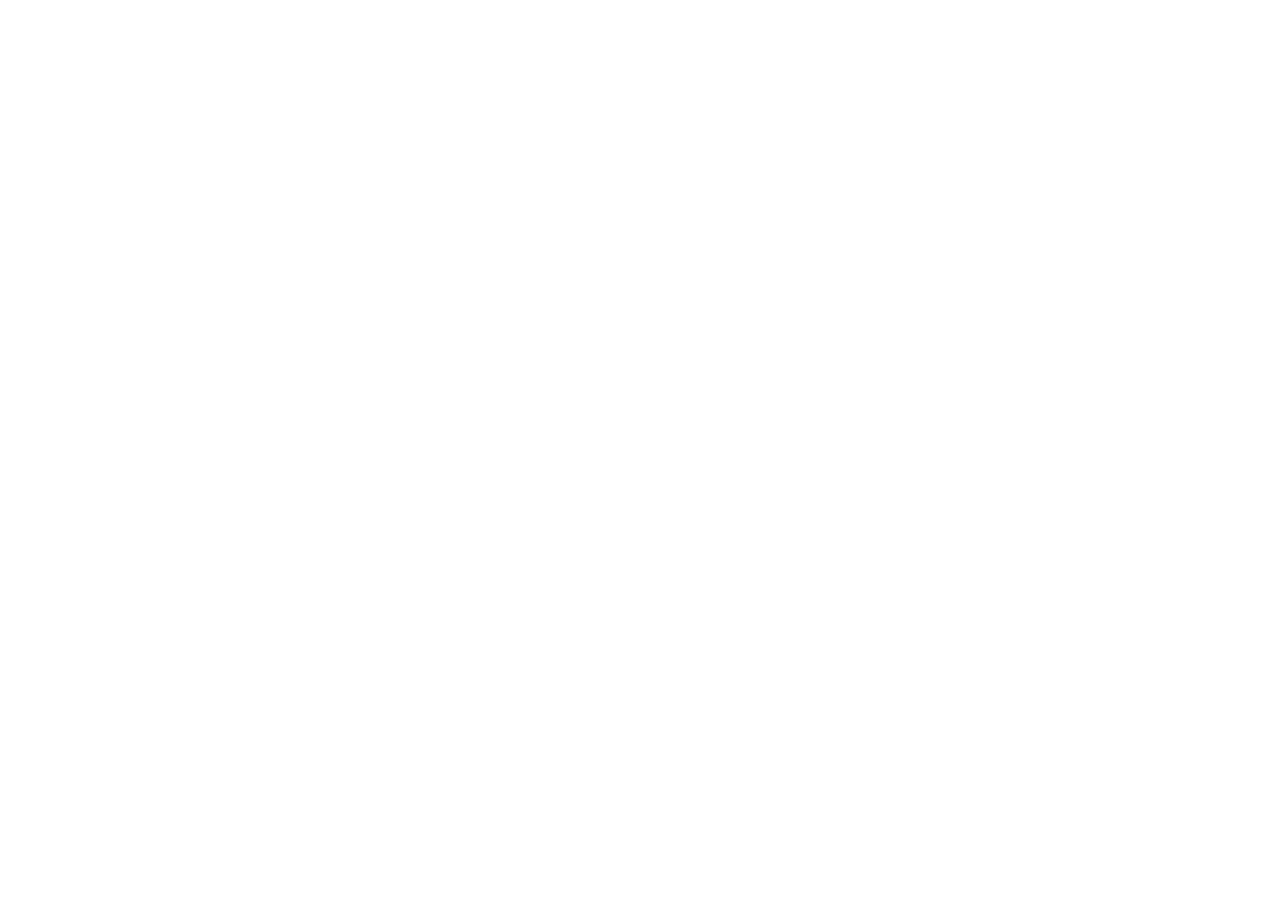
==== index.html @ e203cef9 "Start" ====
<!DOCTYPE html PUBLIC "-//W3C//DTD XHTML 1.0 Transitional//EN" "http://www.w3.org/TR/xhtml1/DTD/xhtml1-transitional.dtd">
<html xmlns="http://www.w3.org/1999/xhtml">
<head>
<meta http-equiv="Content-Type" content="text/html; charset=UTF-8" />
<title>Untitled Document</title>
</head>

<body>
</body>
</html>
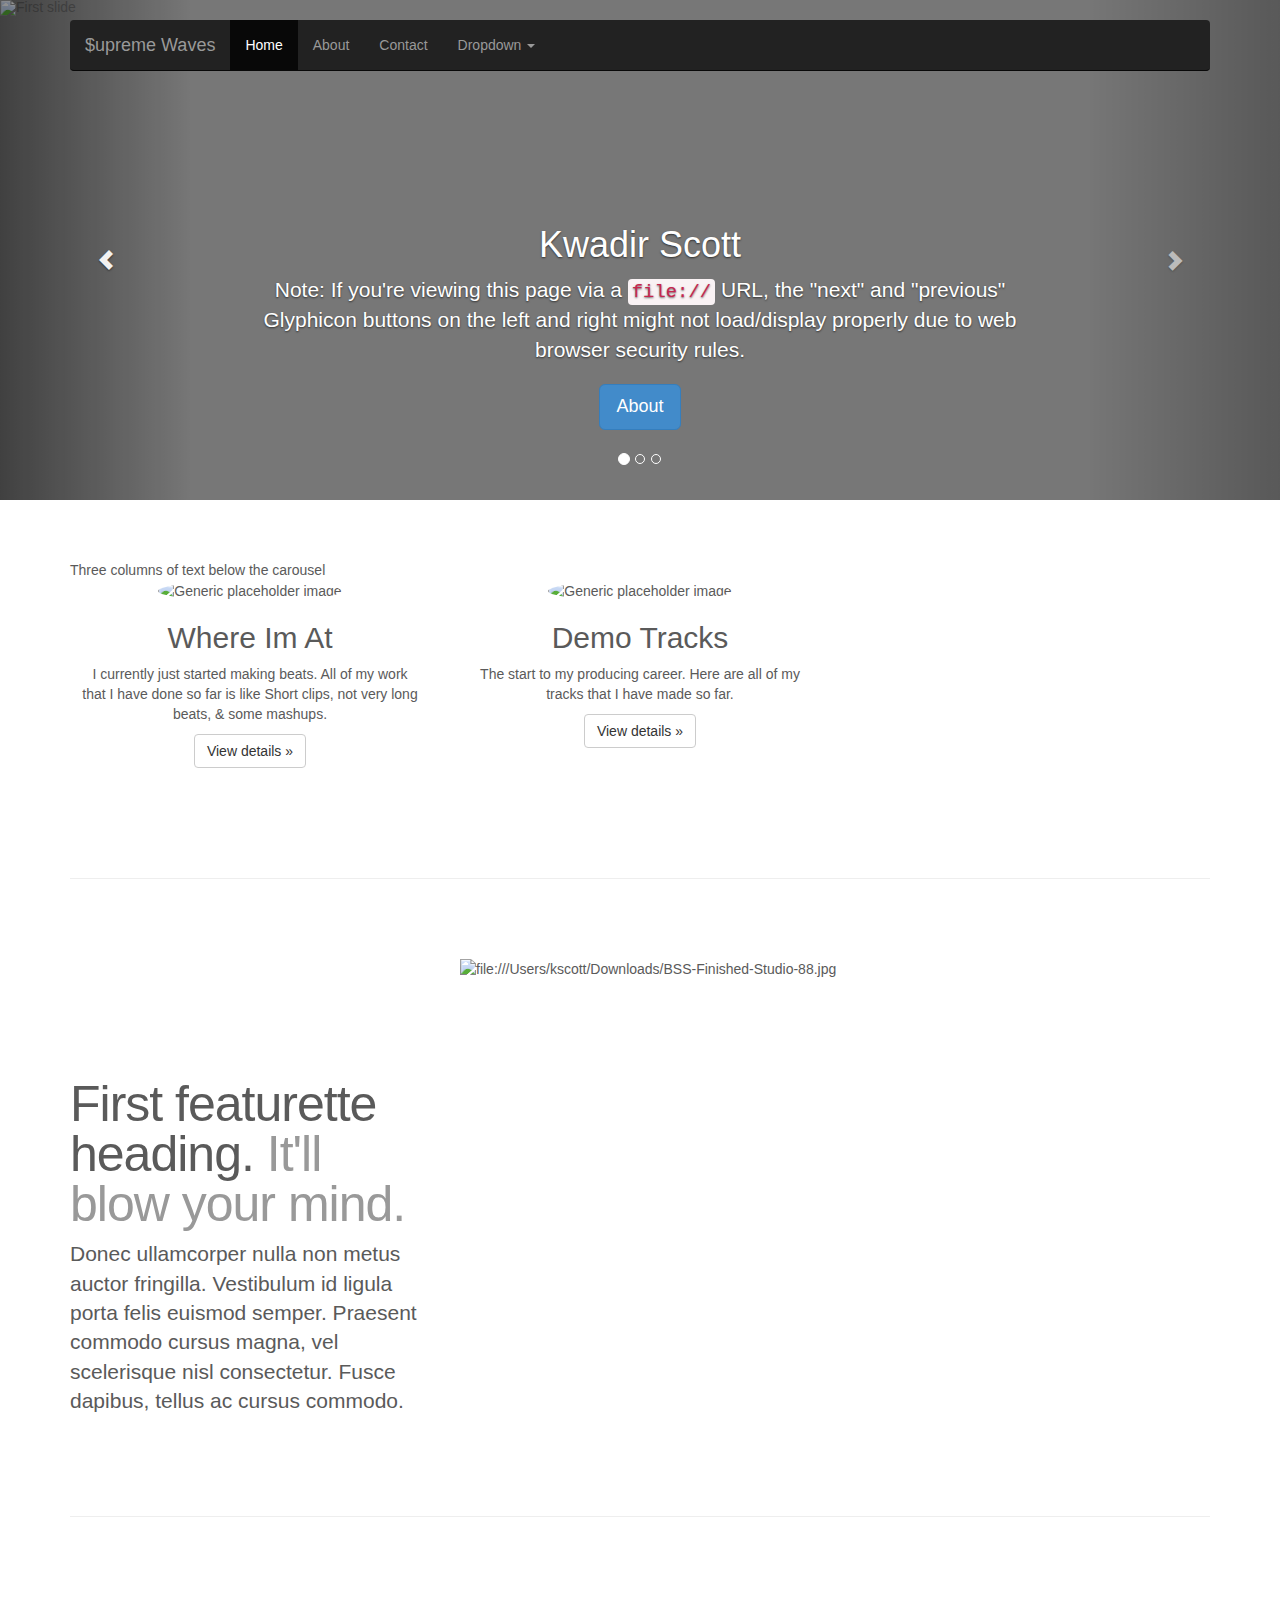
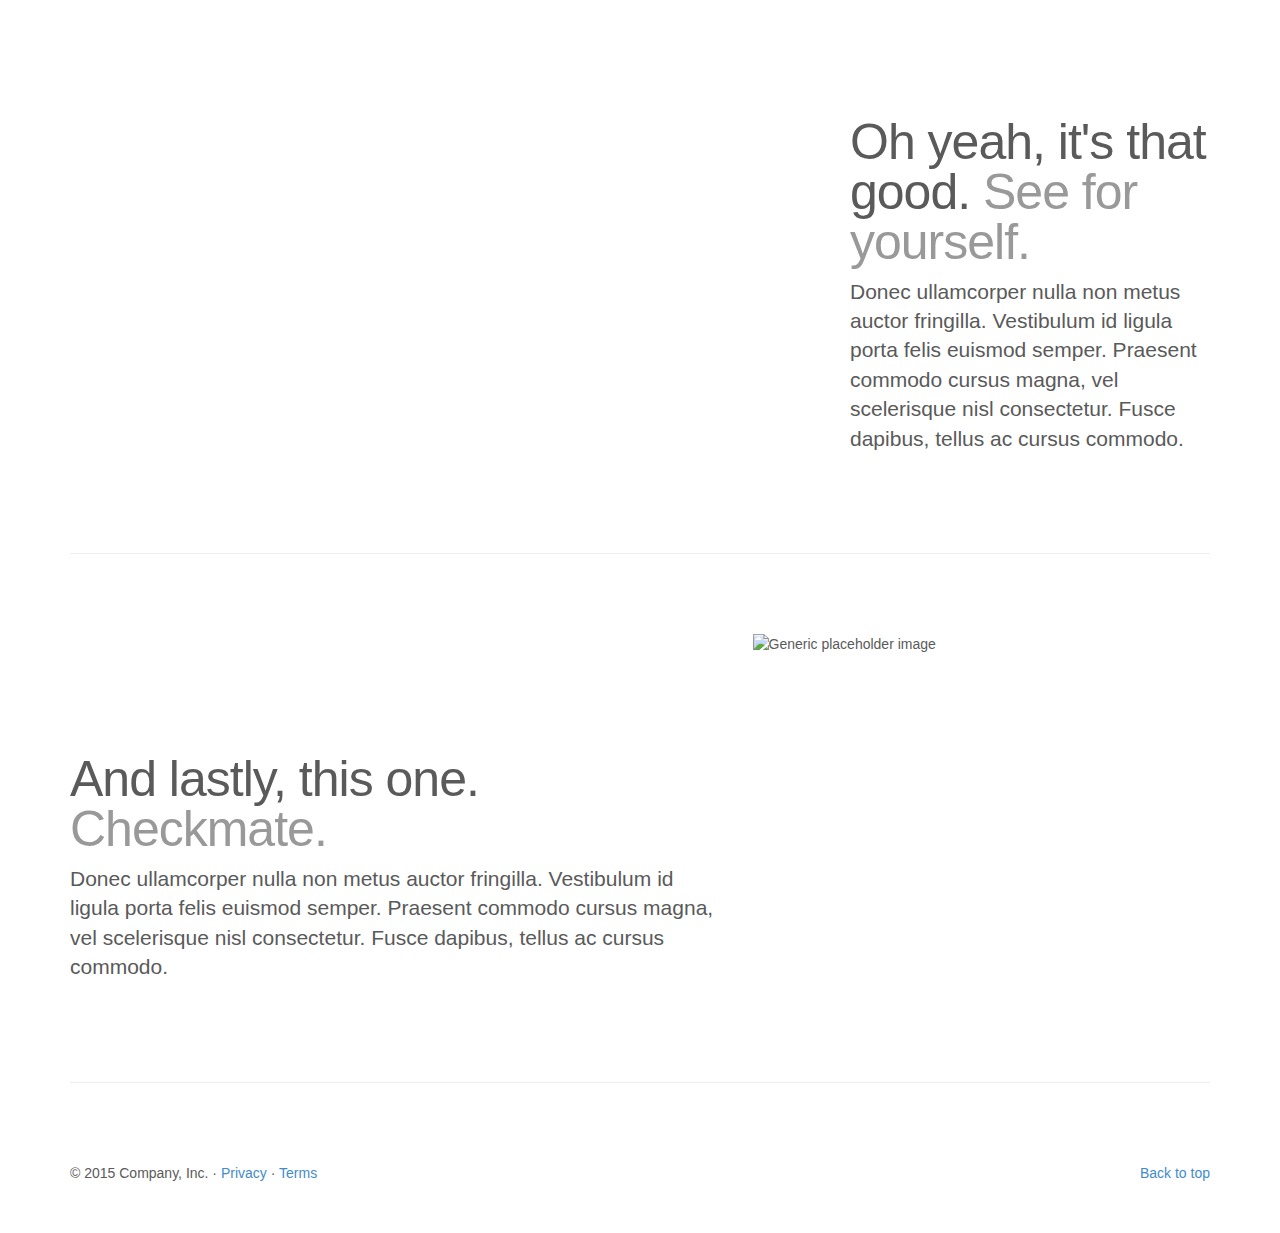
==== commit 8333de46: "0000" ====
--- a/index.html
+++ b/index.html
@@ -1,10 +1,220 @@
-<!DOCTYPE html PUBLIC "-//W3C//DTD XHTML 1.0 Transitional//EN" "http://www.w3.org/TR/xhtml1/DTD/xhtml1-transitional.dtd">
-<html xmlns="http://www.w3.org/1999/xhtml">
-<head>
-<meta http-equiv="Content-Type" content="text/html; charset=UTF-8" />
-<title>Untitled Document</title>
-</head>
-
-<body>
-</body>
+<!DOCTYPE html>
+<html lang="en">
+  <head>
+    <meta charset="utf-8">
+    <meta http-equiv="X-UA-Compatible" content="IE=edge">
+    <meta name="viewport" content="width=device-width, initial-scale=1">
+    <!-- The above 3 meta tags *must* come first in the head; any other head content must come *after* these tags -->
+    <meta name="description" content="">
+    <meta name="author" content="">
+    <link rel="icon" href="../../favicon.ico">
+
+    <title>2~2 Fargo</title>
+
+    <!-- Bootstrap core CSS -->
+    <link href="styles/main.css" rel="stylesheet">
+
+    <!-- IE10 viewport hack for Surface/desktop Windows 8 bug -->
+    <link href="style/ie10-viewport-bug-workaround.css" rel="stylesheet">
+
+    <!-- Just for debugging purposes. Don't actually copy these 2 lines! -->
+    <!--[if lt IE 9]><script src="../../assets/js/ie8-responsive-file-warning.js"></script><![endif]-->
+    <script src="assets/js/ie-emulation-modes-warning.js"></script>
+
+    <!-- HTML5 shim and Respond.js for IE8 support of HTML5 elements and media queries -->
+    <!--[if lt IE 9]>
+      <script src="https://oss.maxcdn.com/html5shiv/3.7.2/html5shiv.min.js"></script>
+      <script src="https://oss.maxcdn.com/respond/1.4.2/respond.min.js"></script>
+    <![endif]-->
+
+    <!-- Custom styles for this template -->
+    <link href="carousel.css" rel="stylesheet">
+  </head>
+<!-- NAVBAR
+================================================== -->
+  <body>
+    <div class="navbar-wrapper">
+      <div class="container">
+
+        <nav class="navbar navbar-inverse navbar-static-top">
+          <div class="container">
+            <div class="navbar-header">
+              <button type="button" class="navbar-toggle collapsed" data-toggle="collapse" data-target="#navbar" aria-expanded="false" aria-controls="navbar">
+                <span class="sr-only">Toggle navigation</span>
+                <span class="icon-bar"></span>
+                <span class="icon-bar"></span>
+                <span class="icon-bar"></span>
+              </button>
+              <a class="navbar-brand" href="#">$upreme Waves</a>
+            </div>
+            <div id="navbar" class="navbar-collapse collapse">
+              <ul class="nav navbar-nav">
+                <li class="active"><a href="#">Home</a></li>
+                <li><a href="about.html">About</a></li>
+                <li><a href="about.html">Contact</a></li>
+                <li class="Dropdown">
+                  <a href="#" class="dropdown-toggle" data-toggle="dropdown" role="button" aria-haspopup="true" aria-expanded="false">Dropdown <span class="caret"></span></a>
+                  <ul class="dropdown-menu">
+                    <li><a href="#">Action</a></li>
+                    <li><a href="#">Another action</a></li>
+                    <li><a href="#">Something else here</a></li>
+                    <li role="separator" class="divider"></li>
+                    <li class="dropdown-header">Nav header</li>
+                    <li><a href="#">Separated link</a></li>
+                    <li><a href="#">One more separated link</a></li>
+                  </ul>
+                </li>
+              </ul>
+            </div>
+          </div>
+        </nav>
+
+      </div>
+    </div>
+
+
+    <!-- Carousel
+    ================================================== -->
+    <div id="myCarousel" class="carousel slide" data-ride="carousel">
+      <!-- Indicators -->
+      <ol class="carousel-indicators">
+        <li data-target="#myCarousel" data-slide-to="0" class="active"></li>
+        <li data-target="#myCarousel" data-slide-to="1"></li>
+        <li data-target="#myCarousel" data-slide-to="2"></li>
+      </ol>
+      <div class="carousel-inner" role="listbox">
+        <div class="item active">
+          <img class="first-slide" src="file:///Users/kscott/Downloads/BSS-Finished-Studio-88.jpg" alt="First slide">
+          <div class="container">
+            <div class="carousel-caption">
+              <h1>Kwadir Scott</h1>
+              <p>Note: If you're viewing this page via a <code>file://</code> URL, the "next" and "previous" Glyphicon buttons on the left and right might not load/display properly due to web browser security rules.</p>
+              <p><a class="btn btn-lg btn-primary" href="#" role="button">About</a></p>
+            </div>
+          </div>
+        </div>
+        <div class="item">
+          <img class="second-slide" src="[data-uri]" alt="Second slide">
+          <div class="container">
+            <div class="carousel-caption">
+              <h1>Another example headline.</h1>
+              <p>Cras justo odio, dapibus ac facilisis in, egestas eget quam. Donec id elit non mi porta gravida at eget metus. Nullam id dolor id nibh ultricies vehicula ut id elit.</p>
+              <p><a class="btn btn-lg btn-primary" href="#" role="button">Learn more</a></p>
+            </div>
+          </div>
+        </div>
+        <div class="item">
+          <img class="third-slide" src="[data-uri]" alt="Third slide">
+          <div class="container">
+            <div class="carousel-caption">
+              <h1>One more for good measure.</h1>
+              <p>Cras justo odio, dapibus ac facilisis in, egestas eget quam. Donec id elit non mi porta gravida at eget metus. Nullam id dolor id nibh ultricies vehicula ut id elit.</p>
+              <p><a class="btn btn-lg btn-primary" href="#" role="button">Browse gallery</a></p>
+            </div>
+          </div>
+        </div>
+      </div>
+      <a class="left carousel-control" href="#myCarousel" role="button" data-slide="prev">
+        <span class="glyphicon glyphicon-chevron-left" aria-hidden="true"></span>
+        <span class="sr-only">Previous</span>
+      </a>
+      <a class="right carousel-control" href="#myCarousel" role="button" data-slide="next">
+        <span class="glyphicon glyphicon-chevron-right" aria-hidden="true"></span>
+        <span class="sr-only">Next</span>
+      </a>
+    </div><!-- /.carousel -->
+
+
+    <!-- Marketing messaging and featurettes
+    ================================================== -->
+    <!-- Wrap the rest of the page in another container to center all the content. -->
+
+    <div class="container marketing">
+
+      Three columns of text below the carousel 
+      <div class="row">
+        <div class="col-lg-4">
+          <img class="img-circle" src="file:///Users/kscott/Downloads/IMG_2528.JPG" alt="Generic placeholder image" width="140" height="140">
+          <h2>Where Im At</h2>
+          <p>I currently just started making beats. All of my work that I have done so far is like Short clips, not very long beats, & some mashups.</p>
+          <p><a class="btn btn-default" href="#" role="button">View details &raquo;</a></p>
+        </div><!-- /.col-lg-4 -->
+        <div class="col-lg-4">
+          <img class="img-circle" src="file:///Users/kscott/Downloads/IMG_2528.JPG" alt="Generic placeholder image" width="140" height="140">
+          <h2>Demo Tracks</h2>
+          <p>The start to my producing career. Here are all of my tracks that I have made so far. </p>
+          <p><a class="btn btn-default" href="#" role="button">View details &raquo;</a></p>
+        </div><!-- /.col-lg-4 -->
+        <div class="col-lg-4">
+          <!--<img class="file:///Users/kscott/Downloads/cccsJJVN.jpeg"Generic placeholder image" width="140" height="140">
+          <h2>Inspiration</h2>
+          <p> </p>
+          <p><a class="btn btn-default" href="#" role="button">View details &raquo;</a></p>-->
+        </div><!-- /.col-lg-4 -->
+      </div><!-- /.row -->
+
+
+      <!-- START THE FEATURETTES -->
+
+      <hr class="featurette-divider">
+
+      <div class="row featurette">
+        <div class="col-md-4">
+          <h2 class="featurette-heading">First featurette heading. <span class="text-muted">It'll blow your mind.</span></h2>
+          <p class="lead">Donec ullamcorper nulla non metus auctor fringilla. Vestibulum id ligula porta felis euismod semper. Praesent commodo cursus magna, vel scelerisque nisl consectetur. Fusce dapibus, tellus ac cursus commodo.</p>
+        </div>
+        <div class="col-md-8">
+          <img class="featurette-image img-responsive center-block" data-src="holder.js/500x500/auto" alt="file:///Users/kscott/Downloads/BSS-Finished-Studio-88.jpg">
+        </div>
+      </div>
+
+      <hr class="featurette-divider">
+
+      <div class="row featurette">
+        <div class="col-md-4 col-md-push-8">
+          <h2 class="featurette-heading">Oh yeah, it's that good. <span class="text-muted">See for yourself.</span></h2>
+          <p class="lead">Donec ullamcorper nulla non metus auctor fringilla. Vestibulum id ligula porta felis euismod semper. Praesent commodo cursus magna, vel scelerisque nisl consectetur. Fusce dapibus, tellus ac cursus commodo.</p>
+        </div>
+        <div class="col-md-5 col-md-pull-7">
+          <img class="featurette-image img-responsive center-block" data-src="holder.js/500x500/auto" alt="Generic placeholder image">
+        </div>
+      </div>
+
+      <hr class="featurette-divider">
+
+      <div class="row featurette">
+        <div class="col-md-7">
+          <h2 class="featurette-heading">And lastly, this one. <span class="text-muted">Checkmate.</span></h2>
+          <p class="lead">Donec ullamcorper nulla non metus auctor fringilla. Vestibulum id ligula porta felis euismod semper. Praesent commodo cursus magna, vel scelerisque nisl consectetur. Fusce dapibus, tellus ac cursus commodo.</p>
+        </div>
+        <div class="col-md-5">
+          <img class="featurette-image img-responsive center-block" data-src="holder.js/500x500/auto" alt="Generic placeholder image">
+        </div>
+      </div>
+
+      <hr class="featurette-divider">
+
+      <!-- /END THE FEATURETTES -->
+
+
+      <!-- FOOTER -->
+      <footer>
+        <p class="pull-right"><a href="#">Back to top</a></p>
+        <p>&copy; 2015 Company, Inc. &middot; <a href="#">Privacy</a> &middot; <a href="#">Terms</a></p>
+      </footer>
+
+    </div><!-- /.container -->
+
+
+    <!-- Bootstrap core JavaScript
+    ================================================== -->
+    <!-- Placed at the end of the document so the pages load faster -->
+    <script src="https://ajax.googleapis.com/ajax/libs/jquery/1.11.3/jquery.min.js"></script>
+    <script>window.jQuery || document.write('<script src="../../assets/js/vendor/jquery.min.js"><\/script>')</script>
+    <script src="../../dist/js/bootstrap.min.js"></script>
+    <!-- Just to make our placeholder images work. Don't actually copy the next line! -->
+    <script src="../../assets/js/vendor/holder.min.js"></script>
+    <!-- IE10 viewport hack for Surface/desktop Windows 8 bug -->
+    <script src="../../assets/js/ie10-viewport-bug-workaround.js"></script>
+  </body>
 </html>
--- a/carousel.css
+++ b/carousel.css
@@ -0,0 +1,134 @@
+/* GLOBAL STYLES
+-------------------------------------------------- */
+/* Padding below the footer and lighter body text */
+
+body {
+  padding-bottom: 40px;
+  color: #5a5a5a;
+}
+
+
+/* CUSTOMIZE THE NAVBAR
+-------------------------------------------------- */
+
+/* Special class on .container surrounding .navbar, used for positioning it into place. */
+.navbar-wrapper {
+  position: absolute;
+  top: 0;
+  right: 0;
+  left: 0;
+  z-index: 20;
+}
+
+/* Flip around the padding for proper display in narrow viewports */
+.navbar-wrapper > .container {
+  padding-right: 0;
+  padding-left: 0;
+}
+.navbar-wrapper .navbar {
+  padding-right: 15px;
+  padding-left: 15px;
+}
+.navbar-wrapper .navbar .container {
+  width: auto;
+}
+
+
+/* CUSTOMIZE THE CAROUSEL
+-------------------------------------------------- */
+
+/* Carousel base class */
+.carousel {
+  height: 500px;
+  margin-bottom: 60px;
+}
+/* Since positioning the image, we need to help out the caption */
+.carousel-caption {
+  z-index: 10;
+}
+
+/* Declare heights because of positioning of img element */
+.carousel .item {
+  height: 500px;
+  background-color: #777;
+}
+.carousel-inner > .item > img {
+  position: absolute;
+  top: 0;
+  left: 0;
+  min-width: 100%;
+  height: 500px;
+}
+
+
+/* MARKETING CONTENT
+-------------------------------------------------- */
+
+/* Center align the text within the three columns below the carousel */
+.marketing .col-lg-4 {
+  margin-bottom: 20px;
+  text-align: center;
+}
+.marketing h2 {
+  font-weight: normal;
+}
+.marketing .col-lg-4 p {
+  margin-right: 10px;
+  margin-left: 10px;
+}
+
+
+/* Featurettes
+------------------------- */
+
+.featurette-divider {
+  margin: 80px 0; /* Space out the Bootstrap <hr> more */
+}
+
+/* Thin out the marketing headings */
+.featurette-heading {
+  font-weight: 300;
+  line-height: 1;
+  letter-spacing: -1px;
+}
+
+
+/* RESPONSIVE CSS
+-------------------------------------------------- */
+
+@media (min-width: 768px) {
+  /* Navbar positioning foo */
+  .navbar-wrapper {
+    margin-top: 20px;
+  }
+  .navbar-wrapper .container {
+    padding-right: 15px;
+    padding-left: 15px;
+  }
+  .navbar-wrapper .navbar {
+    padding-right: 0;
+    padding-left: 0;
+  }
+
+  /* The navbar becomes detached from the top, so we round the corners */
+  .navbar-wrapper .navbar {
+    border-radius: 4px;
+  }
+
+  /* Bump up size of carousel content */
+  .carousel-caption p {
+    margin-bottom: 20px;
+    font-size: 21px;
+    line-height: 1.4;
+  }
+
+  .featurette-heading {
+    font-size: 50px;
+  }
+}
+
+@media (min-width: 992px) {
+  .featurette-heading {
+    margin-top: 120px;
+  }
+}
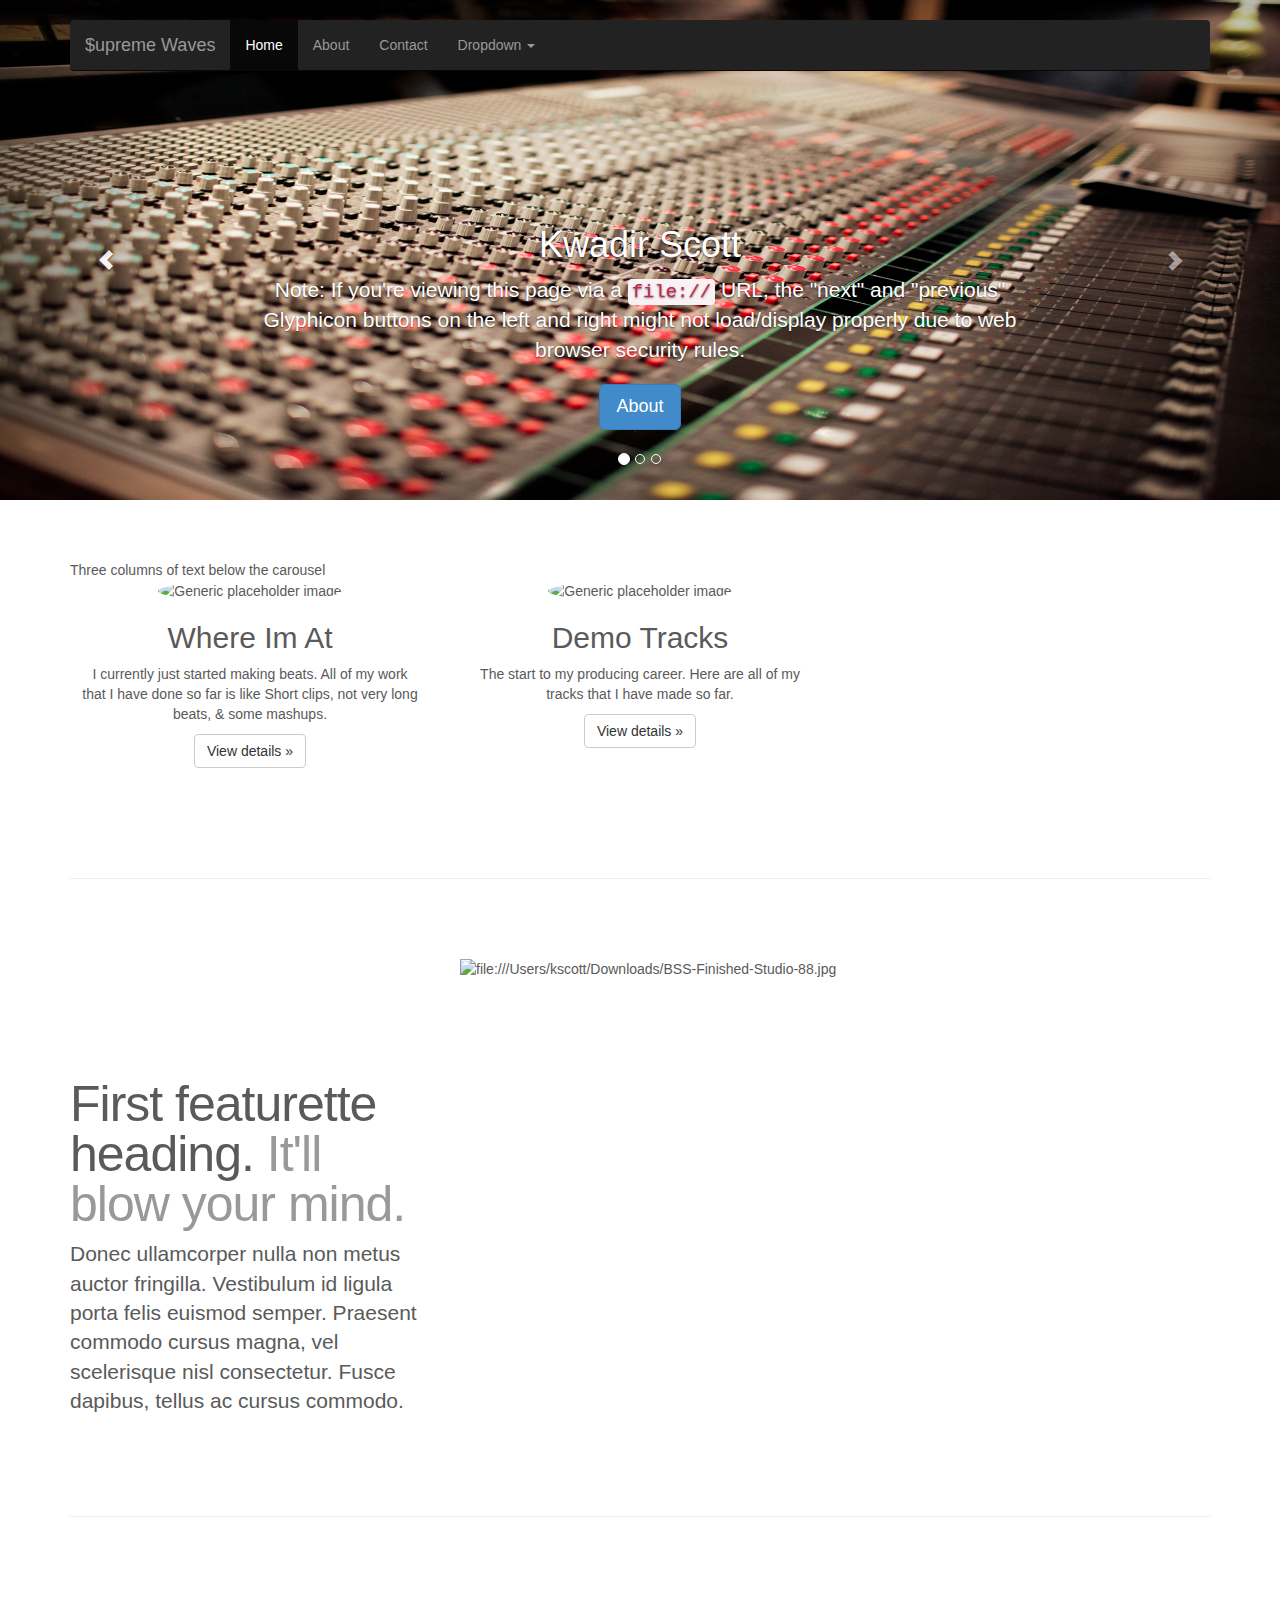
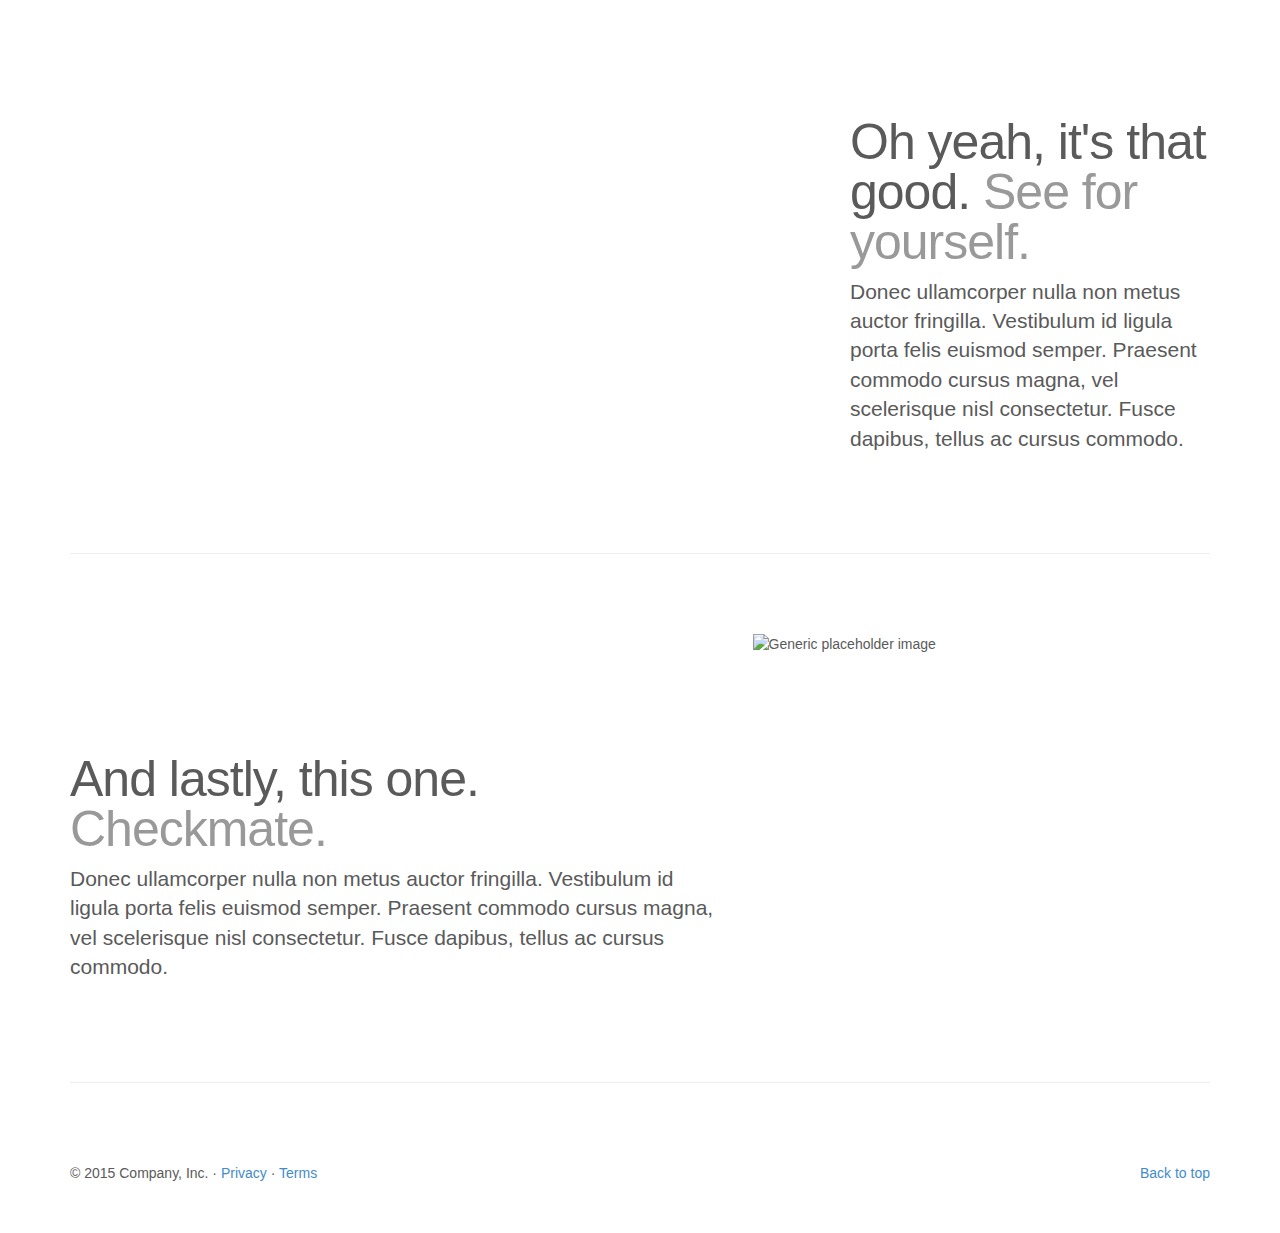
==== commit a36434bf: "img1" ====
--- a/index.html
+++ b/index.html
@@ -84,7 +84,7 @@
       </ol>
       <div class="carousel-inner" role="listbox">
         <div class="item active">
-          <img class="first-slide" src="file:///Users/kscott/Downloads/BSS-Finished-Studio-88.jpg" alt="First slide">
+          <img class="first-slide" src="img/BSS-Finished-Studio-88.jpg" alt="First slide">
           <div class="container">
             <div class="carousel-caption">
               <h1>Kwadir Scott</h1>
@@ -131,7 +131,7 @@
 
     <div class="container marketing">
 
-      Three columns of text below the carousel 
+      Three columns of text below the carousel
       <div class="row">
         <div class="col-lg-4">
           <img class="img-circle" src="file:///Users/kscott/Downloads/IMG_2528.JPG" alt="Generic placeholder image" width="140" height="140">
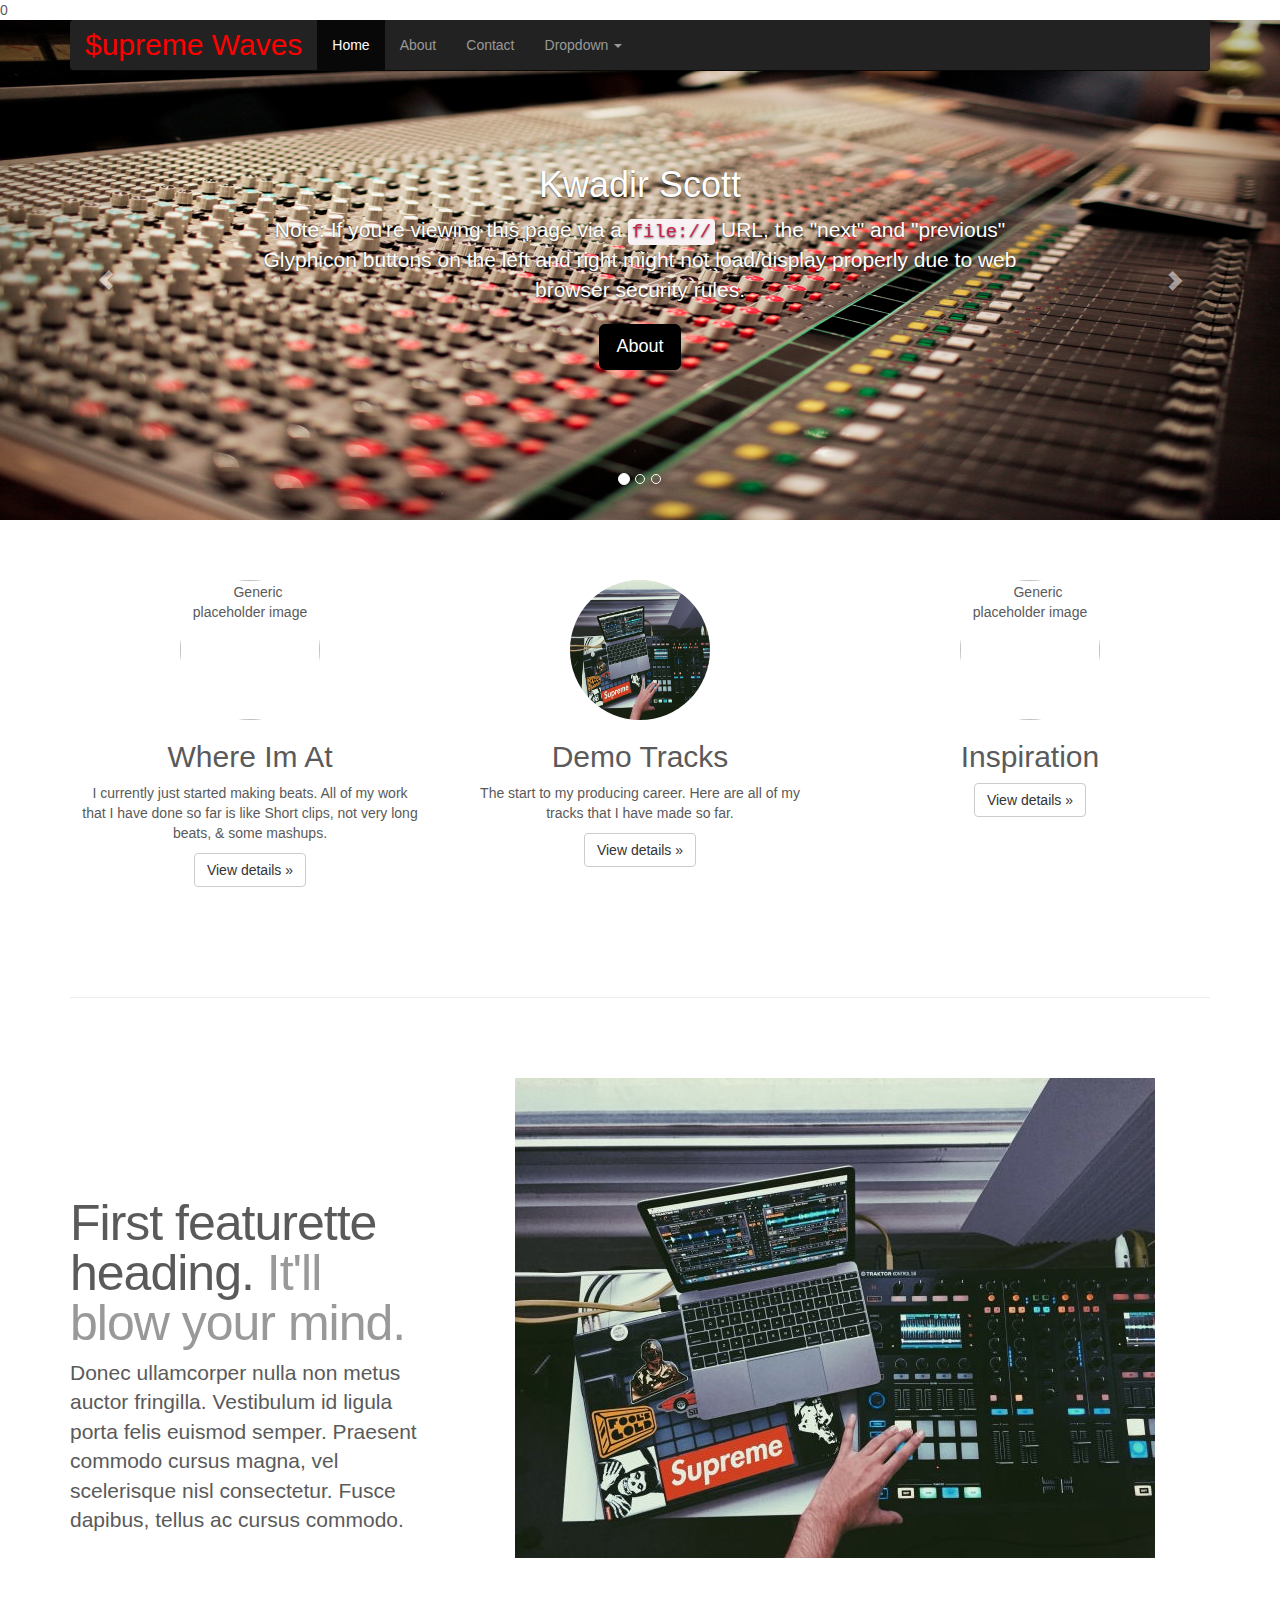
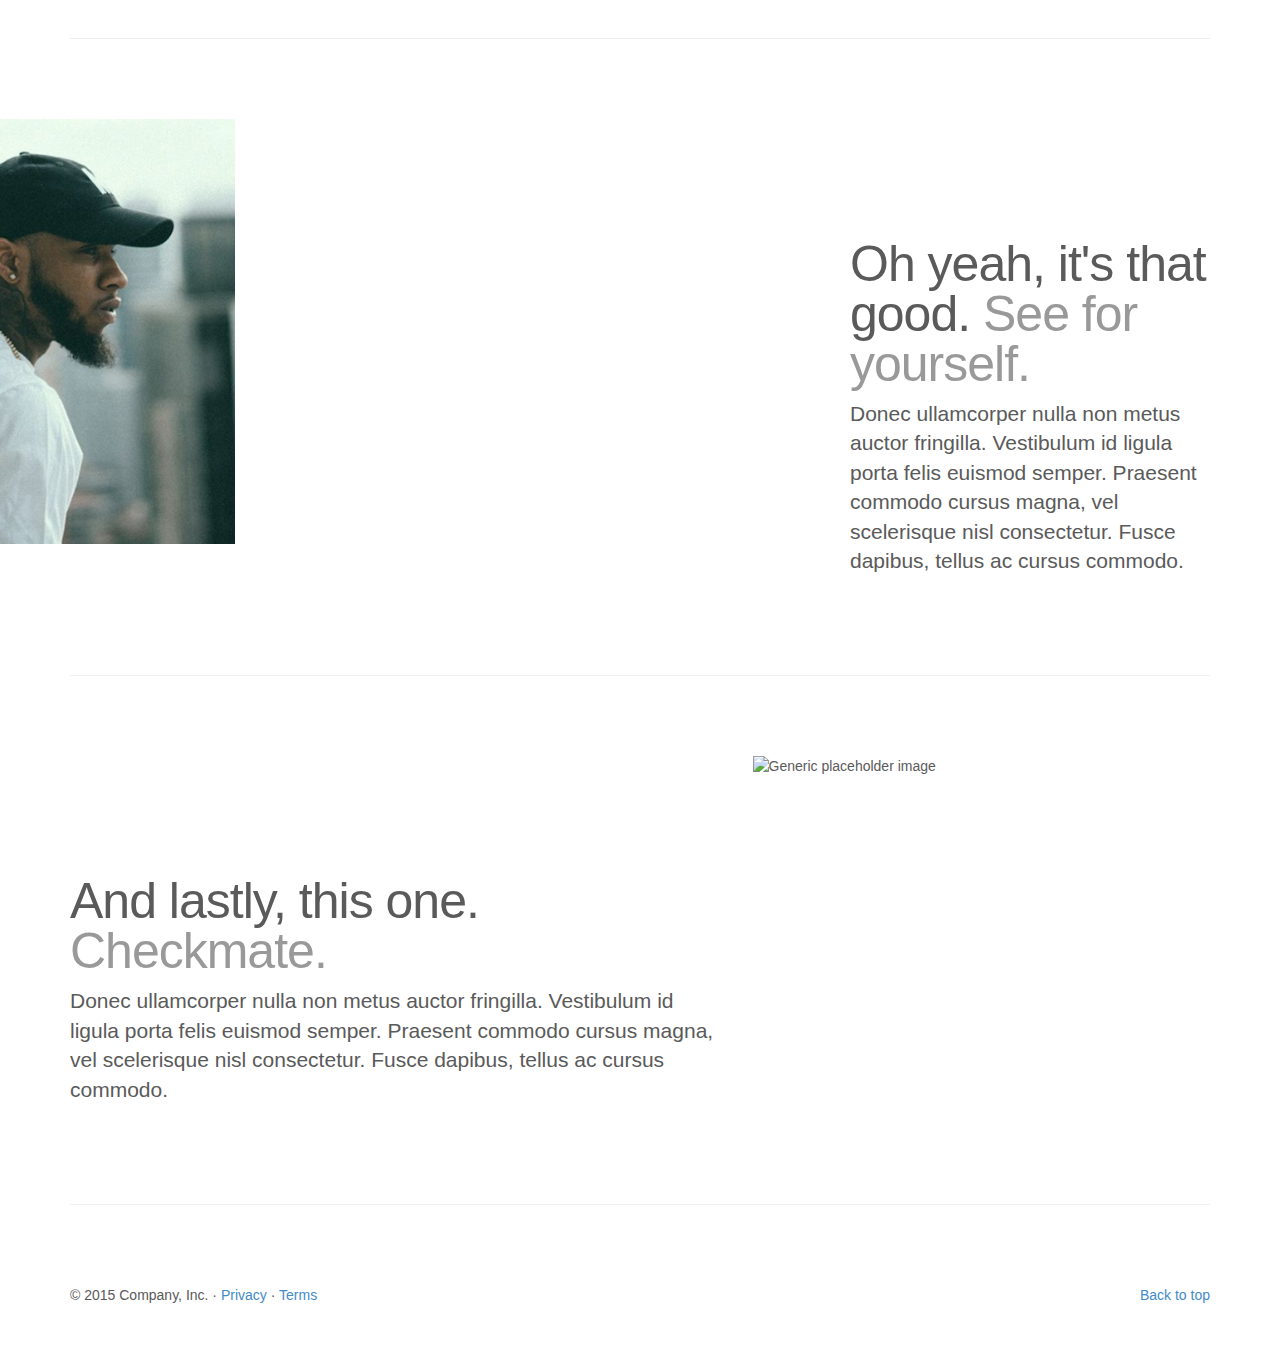
==== commit aedd2ac4: "e" ====
--- a/index.html
+++ b/index.html
@@ -1,4 +1,4 @@
-<!DOCTYPE html>
+0<!DOCTYPE html>
 <html lang="en">
   <head>
     <meta charset="utf-8">
@@ -51,7 +51,7 @@
               <ul class="nav navbar-nav">
                 <li class="active"><a href="#">Home</a></li>
                 <li><a href="about.html">About</a></li>
-                <li><a href="about.html">Contact</a></li>
+                <li><a href="#">Contact</a></li>
                 <li class="Dropdown">
                   <a href="#" class="dropdown-toggle" data-toggle="dropdown" role="button" aria-haspopup="true" aria-expanded="false">Dropdown <span class="caret"></span></a>
                   <ul class="dropdown-menu">
@@ -131,25 +131,25 @@
 
     <div class="container marketing">
 
-      Three columns of text below the carousel
+      <!--Three columns of text below the carousel-->
       <div class="row">
         <div class="col-lg-4">
-          <img class="img-circle" src="file:///Users/kscott/Downloads/IMG_2528.JPG" alt="Generic placeholder image" width="140" height="140">
+          <img class="img-circle" src="file:///Users/kscott/Downloads/love-park-bkrist-900vp.jpg" alt="Generic placeholder image" width="140" height="140">
           <h2>Where Im At</h2>
           <p>I currently just started making beats. All of my work that I have done so far is like Short clips, not very long beats, & some mashups.</p>
-          <p><a class="btn btn-default" href="#" role="button">View details &raquo;</a></p>
+          <p><a class="btn btn-default" href="whereimat.html" role="button">View details &raquo;</a></p>
         </div><!-- /.col-lg-4 -->
         <div class="col-lg-4">
-          <img class="img-circle" src="file:///Users/kscott/Downloads/IMG_2528.JPG" alt="Generic placeholder image" width="140" height="140">
+          <img class="img-circle" src="img/IMG_2528.JPG" alt="Generic placeholder image" width="140" height="140">
           <h2>Demo Tracks</h2>
           <p>The start to my producing career. Here are all of my tracks that I have made so far. </p>
-          <p><a class="btn btn-default" href="#" role="button">View details &raquo;</a></p>
+          <p><a class="btn btn-default" href="demo.html" role="button">View details &raquo;</a></p>
         </div><!-- /.col-lg-4 -->
         <div class="col-lg-4">
-          <!--<img class="file:///Users/kscott/Downloads/cccsJJVN.jpeg"Generic placeholder image" width="140" height="140">
+          <img class="img-circle" src="file:///Users/kscott/Downloads/cccsJJVN.jpeg" alt="Generic placeholder image" width="140" height="140">
           <h2>Inspiration</h2>
           <p> </p>
-          <p><a class="btn btn-default" href="#" role="button">View details &raquo;</a></p>-->
+          <p><a class="btn btn-default" href="inspiration.html" role="button">View details &raquo;</a></p>
         </div><!-- /.col-lg-4 -->
       </div><!-- /.row -->
 
@@ -164,7 +164,7 @@
           <p class="lead">Donec ullamcorper nulla non metus auctor fringilla. Vestibulum id ligula porta felis euismod semper. Praesent commodo cursus magna, vel scelerisque nisl consectetur. Fusce dapibus, tellus ac cursus commodo.</p>
         </div>
         <div class="col-md-8">
-          <img class="featurette-image img-responsive center-block" data-src="holder.js/500x500/auto" alt="file:///Users/kscott/Downloads/BSS-Finished-Studio-88.jpg">
+          <img class="featurette-image img-responsive center-block" src="img/IMG_2528.JPG" alt="file:///Users/kscott/Downloads/fargo.jpg">
         </div>
       </div>
 
@@ -176,7 +176,7 @@
           <p class="lead">Donec ullamcorper nulla non metus auctor fringilla. Vestibulum id ligula porta felis euismod semper. Praesent commodo cursus magna, vel scelerisque nisl consectetur. Fusce dapibus, tellus ac cursus commodo.</p>
         </div>
         <div class="col-md-5 col-md-pull-7">
-          <img class="featurette-image img-responsive center-block" data-src="holder.js/500x500/auto" alt="Generic placeholder image">
+          <img class="featurette-image img-responsive center-block" src="img/t lanez.png" alt="Generic placeholder image">
         </div>
       </div>
 
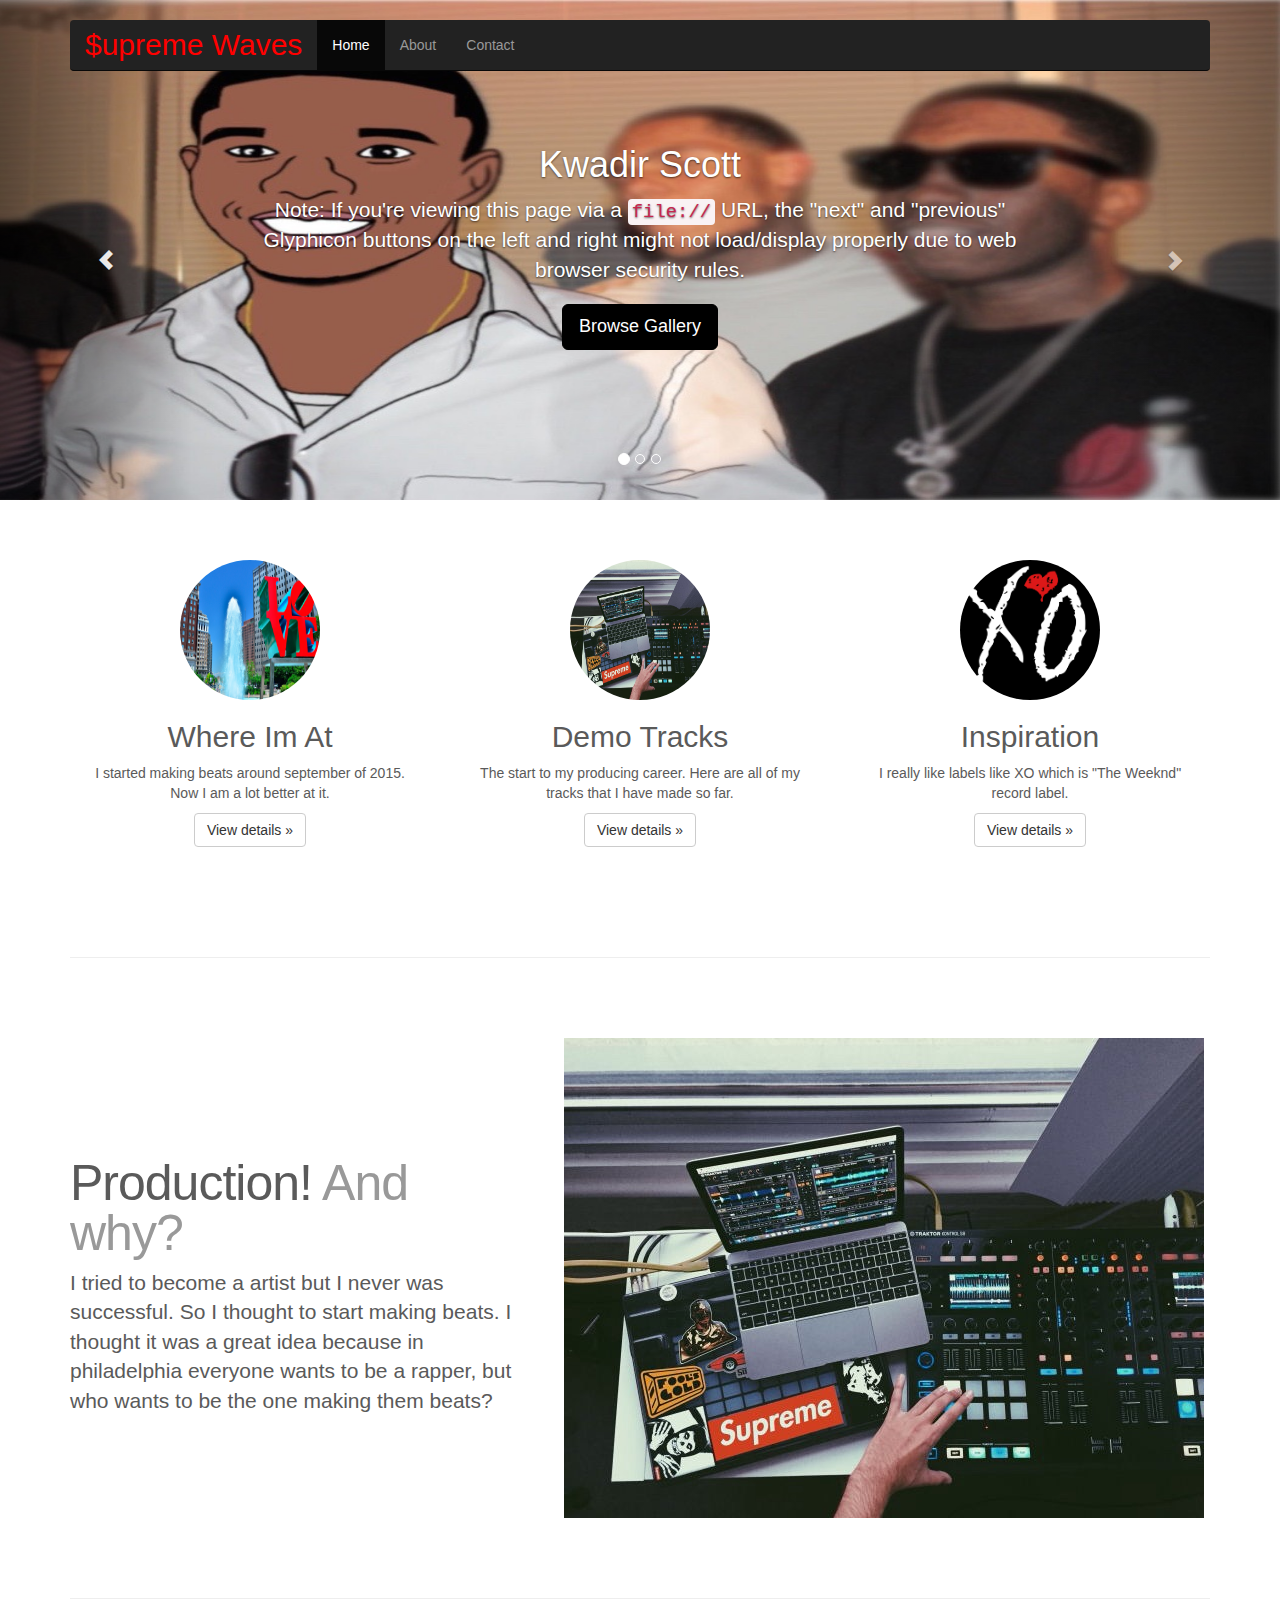
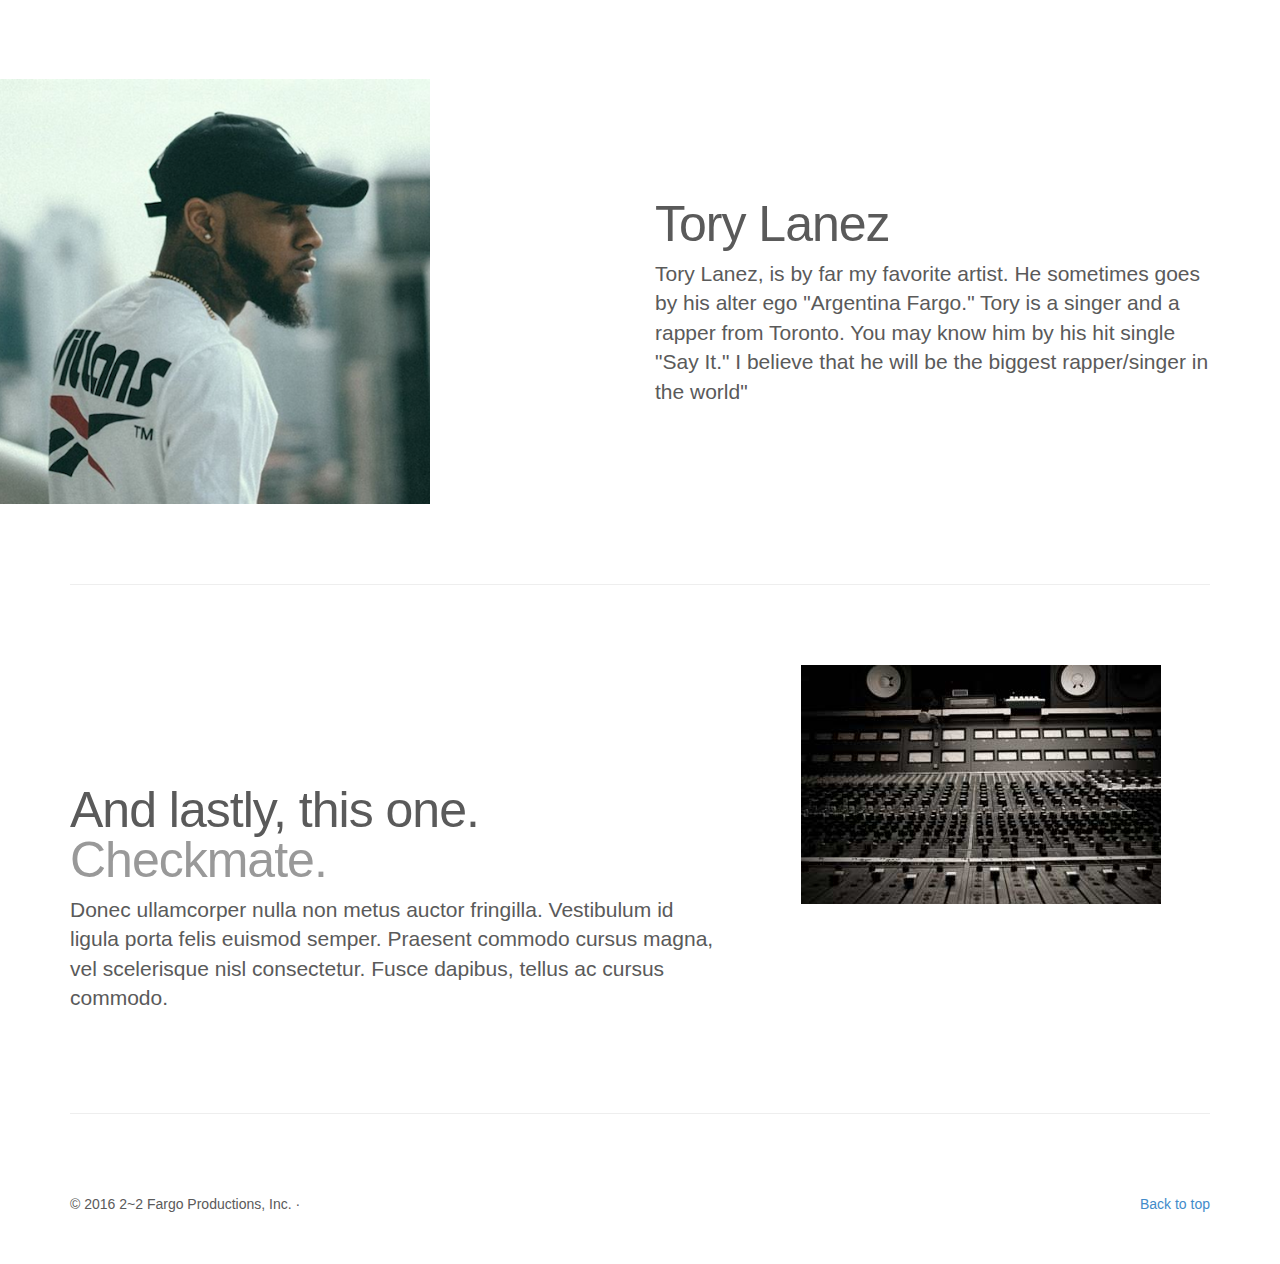
==== commit e4828f59: "yup" ====
--- a/index.html
+++ b/index.html
@@ -1,4 +1,4 @@
-0<!DOCTYPE html>
+<!DOCTYPE html>
 <html lang="en">
   <head>
     <meta charset="utf-8">
@@ -9,7 +9,7 @@
     <meta name="author" content="">
     <link rel="icon" href="../../favicon.ico">
 
-    <title>2~2 Fargo</title>
+    <title>$upreme Waves</title>
 
     <!-- Bootstrap core CSS -->
     <link href="styles/main.css" rel="stylesheet">
@@ -20,6 +20,8 @@
     <!-- Just for debugging purposes. Don't actually copy these 2 lines! -->
     <!--[if lt IE 9]><script src="../../assets/js/ie8-responsive-file-warning.js"></script><![endif]-->
     <script src="assets/js/ie-emulation-modes-warning.js"></script>
+
+    <script src="scripts/main.js"></script>
 
     <!-- HTML5 shim and Respond.js for IE8 support of HTML5 elements and media queries -->
     <!--[if lt IE 9]>
@@ -49,10 +51,10 @@
             </div>
             <div id="navbar" class="navbar-collapse collapse">
               <ul class="nav navbar-nav">
-                <li class="active"><a href="#">Home</a></li>
+                <li class="active"><a href="index.html">Home</a></li>
                 <li><a href="about.html">About</a></li>
-                <li><a href="#">Contact</a></li>
-                <li class="Dropdown">
+                <li><a href="contact.html">Contact</a></li>
+                <!--<li class="Dropdown">
                   <a href="#" class="dropdown-toggle" data-toggle="dropdown" role="button" aria-haspopup="true" aria-expanded="false">Dropdown <span class="caret"></span></a>
                   <ul class="dropdown-menu">
                     <li><a href="#">Action</a></li>
@@ -61,7 +63,7 @@
                     <li role="separator" class="divider"></li>
                     <li class="dropdown-header">Nav header</li>
                     <li><a href="#">Separated link</a></li>
-                    <li><a href="#">One more separated link</a></li>
+                    <li><a href="#">One more separated link</a></li>-->
                   </ul>
                 </li>
               </ul>
@@ -84,32 +86,32 @@
       </ol>
       <div class="carousel-inner" role="listbox">
         <div class="item active">
-          <img class="first-slide" src="img/BSS-Finished-Studio-88.jpg" alt="First slide">
+          <img class="first-slide" src="img/b.jpg" alt="First slide">
           <div class="container">
             <div class="carousel-caption">
               <h1>Kwadir Scott</h1>
               <p>Note: If you're viewing this page via a <code>file://</code> URL, the "next" and "previous" Glyphicon buttons on the left and right might not load/display properly due to web browser security rules.</p>
-              <p><a class="btn btn-lg btn-primary" href="#" role="button">About</a></p>
+              <p><a class="btn btn-lg btn-primary" href="gallery.html" role="button">Browse Gallery</a></p>
             </div>
           </div>
         </div>
         <div class="item">
-          <img class="second-slide" src="[data-uri]" alt="Second slide">
+          <img class="second-slide" src="img/BSS-Finished-Studio-88.jpg" alt="Second slide">
           <div class="container">
             <div class="carousel-caption">
-              <h1>Another example headline.</h1>
-              <p>Cras justo odio, dapibus ac facilisis in, egestas eget quam. Donec id elit non mi porta gravida at eget metus. Nullam id dolor id nibh ultricies vehicula ut id elit.</p>
-              <p><a class="btn btn-lg btn-primary" href="#" role="button">Learn more</a></p>
+              <h1>Goals</h1>
+              <p>I plan on being the one of the biggest producer names in the game. </p>
+              <!--<p><a class="btn btn-lg btn-primary" href="#" role="button">Learn more</a></p>-->
             </div>
           </div>
         </div>
         <div class="item">
-          <img class="third-slide" src="[data-uri]" alt="Third slide">
+          <img class="third-slide" src="img/milkboystudiosfp_10.jpg" alt="Third slide">
           <div class="container">
             <div class="carousel-caption">
-              <h1>One more for good measure.</h1>
-              <p>Cras justo odio, dapibus ac facilisis in, egestas eget quam. Donec id elit non mi porta gravida at eget metus. Nullam id dolor id nibh ultricies vehicula ut id elit.</p>
-              <p><a class="btn btn-lg btn-primary" href="#" role="button">Browse gallery</a></p>
+              <h1>Philadelphia</h1>
+              <p>Besides cheesesteaks & brotherly love, Philly is very known for creating amazing artists and producers. Some you may know as Beanie Sigel, Will Smith, Jalil Beats, Gillie da Kid, & Meek Mill.</p>
+              <!--<p><a class="btn btn-lg btn-primary" href="#" role="button">Browse gallery</a></p>-->
             </div>
           </div>
         </div>
@@ -134,9 +136,9 @@
       <!--Three columns of text below the carousel-->
       <div class="row">
         <div class="col-lg-4">
-          <img class="img-circle" src="file:///Users/kscott/Downloads/love-park-bkrist-900vp.jpg" alt="Generic placeholder image" width="140" height="140">
+          <img class="img-circle" src="img/love-park-bkrist-900vp.jpg" alt="Generic placeholder image" width="140" height="140">
           <h2>Where Im At</h2>
-          <p>I currently just started making beats. All of my work that I have done so far is like Short clips, not very long beats, & some mashups.</p>
+          <p>I started making beats around september of 2015. Now I am a lot better at it.</p>
           <p><a class="btn btn-default" href="whereimat.html" role="button">View details &raquo;</a></p>
         </div><!-- /.col-lg-4 -->
         <div class="col-lg-4">
@@ -146,9 +148,9 @@
           <p><a class="btn btn-default" href="demo.html" role="button">View details &raquo;</a></p>
         </div><!-- /.col-lg-4 -->
         <div class="col-lg-4">
-          <img class="img-circle" src="file:///Users/kscott/Downloads/cccsJJVN.jpeg" alt="Generic placeholder image" width="140" height="140">
+          <img class="img-circle" src="img/xo.png" alt="Generic placeholder image" width="140" height="140">
           <h2>Inspiration</h2>
-          <p> </p>
+          <p>I really like labels like XO which is "The Weeknd" record label.</p>
           <p><a class="btn btn-default" href="inspiration.html" role="button">View details &raquo;</a></p>
         </div><!-- /.col-lg-4 -->
       </div><!-- /.row -->
@@ -159,11 +161,11 @@
       <hr class="featurette-divider">
 
       <div class="row featurette">
-        <div class="col-md-4">
-          <h2 class="featurette-heading">First featurette heading. <span class="text-muted">It'll blow your mind.</span></h2>
-          <p class="lead">Donec ullamcorper nulla non metus auctor fringilla. Vestibulum id ligula porta felis euismod semper. Praesent commodo cursus magna, vel scelerisque nisl consectetur. Fusce dapibus, tellus ac cursus commodo.</p>
-        </div>
-        <div class="col-md-8">
+        <div class="col-md-5">
+          <h2 class="featurette-heading">Production!<span class="text-muted"> And why?</span></h2>
+          <p class="lead">I tried to become a artist but I never was successful. So I thought to start making beats. I thought it was a great idea because in philadelphia everyone wants to be a rapper, but who wants to be the one making them beats?</p>
+        </div>
+        <div class="col-md-7">
           <img class="featurette-image img-responsive center-block" src="img/IMG_2528.JPG" alt="file:///Users/kscott/Downloads/fargo.jpg">
         </div>
       </div>
@@ -171,9 +173,9 @@
       <hr class="featurette-divider">
 
       <div class="row featurette">
-        <div class="col-md-4 col-md-push-8">
-          <h2 class="featurette-heading">Oh yeah, it's that good. <span class="text-muted">See for yourself.</span></h2>
-          <p class="lead">Donec ullamcorper nulla non metus auctor fringilla. Vestibulum id ligula porta felis euismod semper. Praesent commodo cursus magna, vel scelerisque nisl consectetur. Fusce dapibus, tellus ac cursus commodo.</p>
+        <div class="col-md-6 col-md-push-6">
+          <h2 class="featurette-heading">Tory Lanez <span class="text-muted"></span></h2>
+          <p class="lead">Tory Lanez, is by far my favorite artist.  He sometimes goes by his alter ego "Argentina Fargo." Tory is a singer and a rapper from Toronto. You may know him by his hit single "Say It." I believe that he will be the biggest rapper/singer in the world"</p>
         </div>
         <div class="col-md-5 col-md-pull-7">
           <img class="featurette-image img-responsive center-block" src="img/t lanez.png" alt="Generic placeholder image">
@@ -188,7 +190,7 @@
           <p class="lead">Donec ullamcorper nulla non metus auctor fringilla. Vestibulum id ligula porta felis euismod semper. Praesent commodo cursus magna, vel scelerisque nisl consectetur. Fusce dapibus, tellus ac cursus commodo.</p>
         </div>
         <div class="col-md-5">
-          <img class="featurette-image img-responsive center-block" data-src="holder.js/500x500/auto" alt="Generic placeholder image">
+          <img class="featurette-image img-responsive center-block" src="img/recording_copyright_istock.jpg" alt="Generic placeholder image">
         </div>
       </div>
 
@@ -200,7 +202,7 @@
       <!-- FOOTER -->
       <footer>
         <p class="pull-right"><a href="#">Back to top</a></p>
-        <p>&copy; 2015 Company, Inc. &middot; <a href="#">Privacy</a> &middot; <a href="#">Terms</a></p>
+        <p>&copy; 2016 2~2 Fargo Productions, Inc. &middot; <!--<a href="#">Privacy</a> &middot; <a href="#">Terms</a></p>-->
       </footer>
 
     </div><!-- /.container -->
@@ -211,10 +213,10 @@
     <!-- Placed at the end of the document so the pages load faster -->
     <script src="https://ajax.googleapis.com/ajax/libs/jquery/1.11.3/jquery.min.js"></script>
     <script>window.jQuery || document.write('<script src="../../assets/js/vendor/jquery.min.js"><\/script>')</script>
-    <script src="../../dist/js/bootstrap.min.js"></script>
+    <script src="bootstrap.min.js"></script>
     <!-- Just to make our placeholder images work. Don't actually copy the next line! -->
-    <script src="../../assets/js/vendor/holder.min.js"></script>
+    <script src="holder.min.js"></script>
     <!-- IE10 viewport hack for Surface/desktop Windows 8 bug -->
-    <script src="../../assets/js/ie10-viewport-bug-workaround.js"></script>
+    <script src="ie10-viewport-bug-workaround.js"></script>
   </body>
 </html>
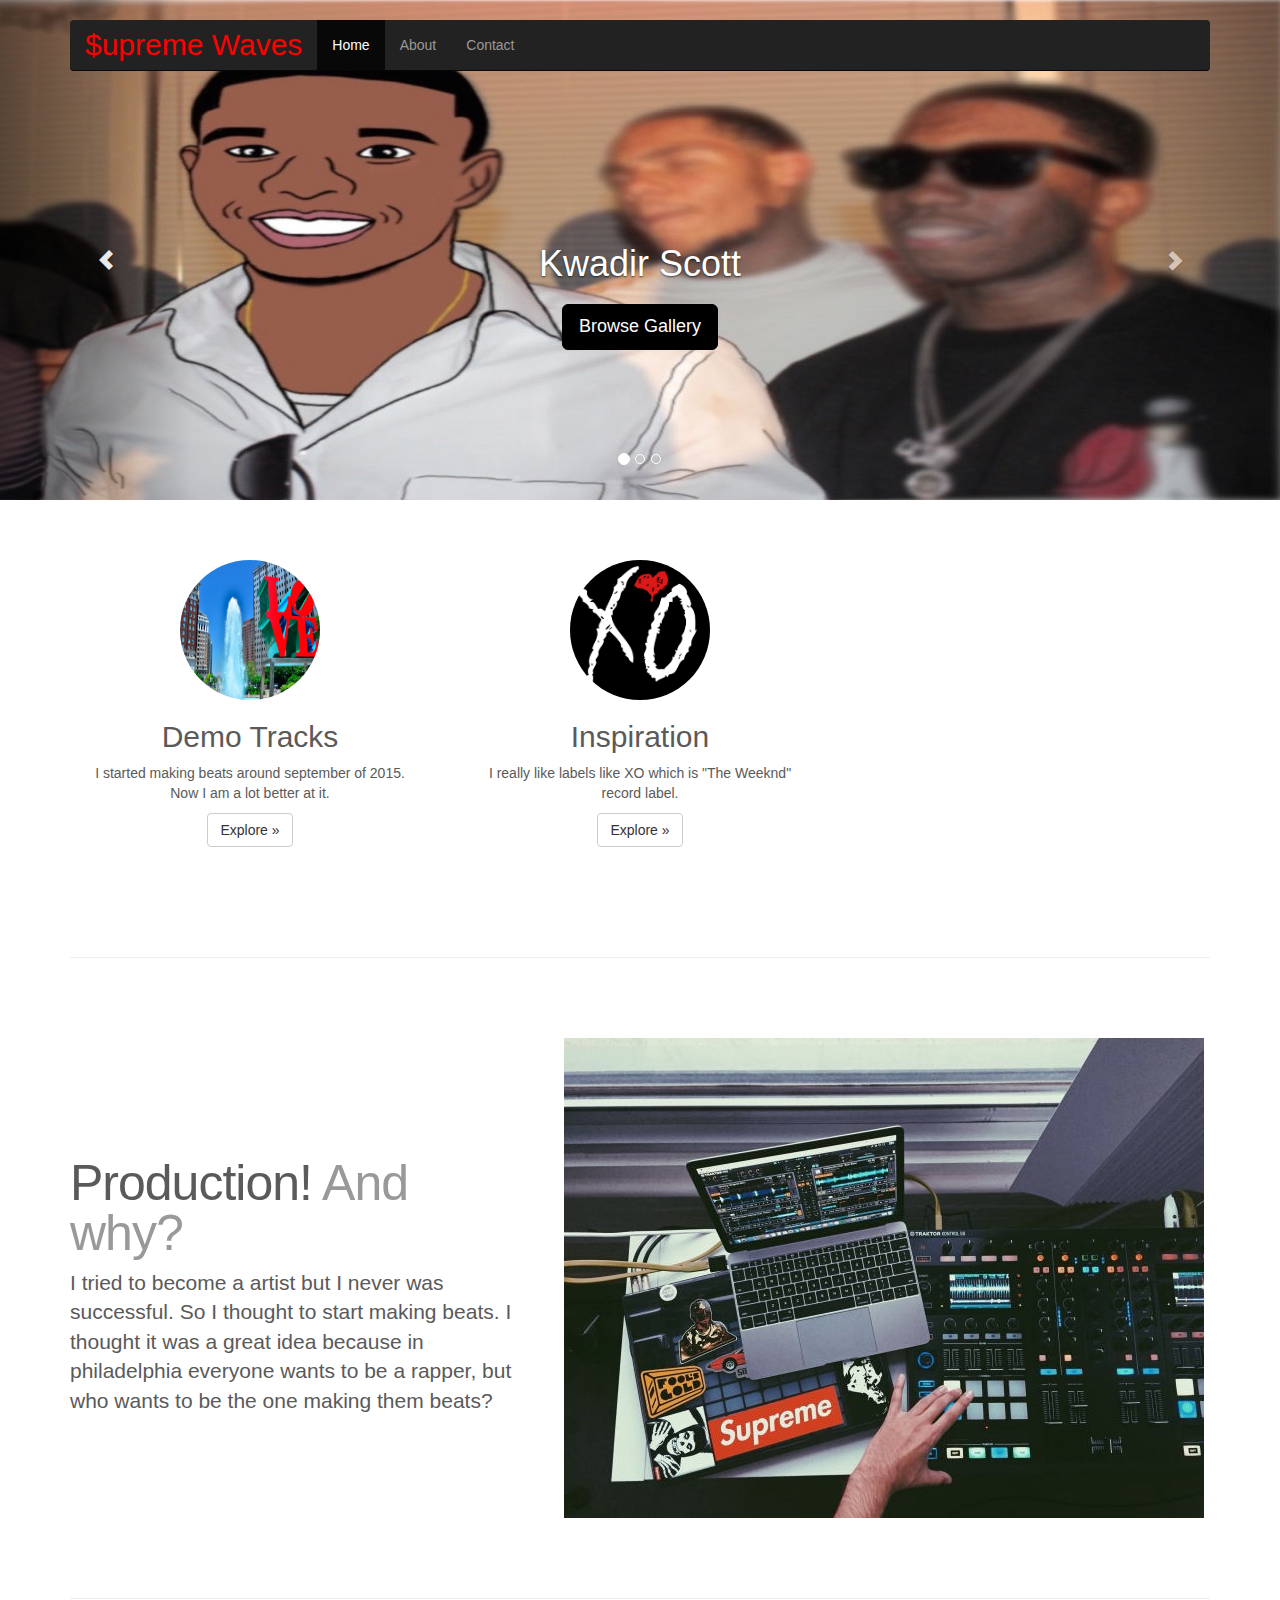
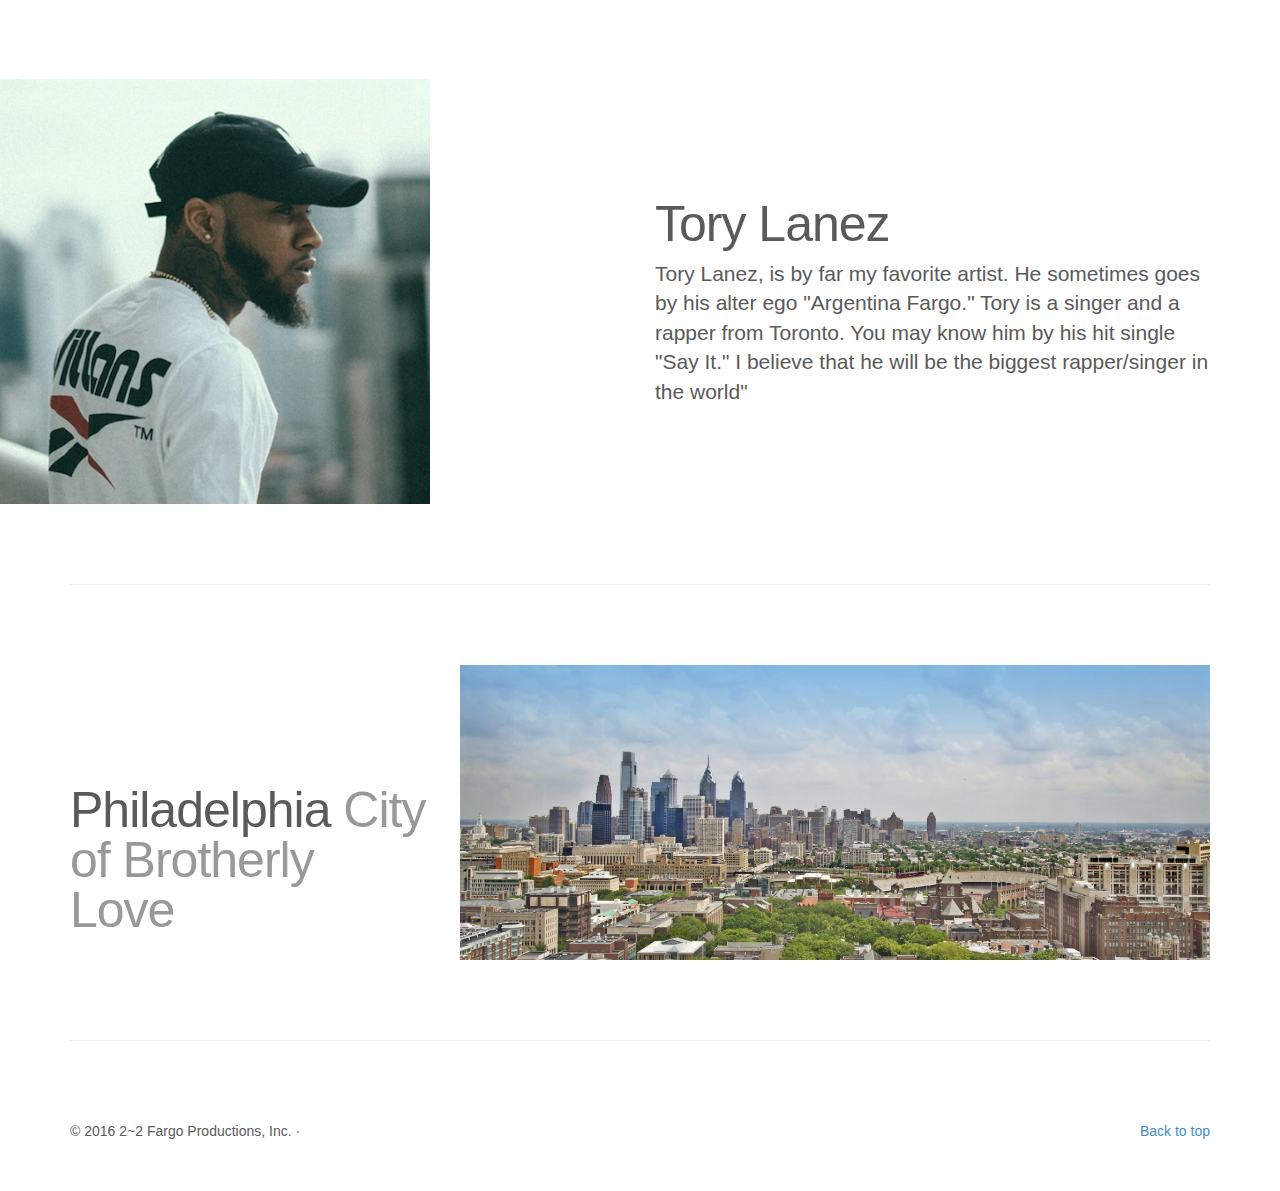
==== commit e40ec078: "3-18-16" ====
--- a/index.html
+++ b/index.html
@@ -7,7 +7,7 @@
     <!-- The above 3 meta tags *must* come first in the head; any other head content must come *after* these tags -->
     <meta name="description" content="">
     <meta name="author" content="">
-    <link rel="icon" href="../../favicon.ico">
+    <link rel="img/FullSizeRender.jpg">
 
     <title>$upreme Waves</title>
 
@@ -90,7 +90,7 @@
           <div class="container">
             <div class="carousel-caption">
               <h1>Kwadir Scott</h1>
-              <p>Note: If you're viewing this page via a <code>file://</code> URL, the "next" and "previous" Glyphicon buttons on the left and right might not load/display properly due to web browser security rules.</p>
+              <p></p>
               <p><a class="btn btn-lg btn-primary" href="gallery.html" role="button">Browse Gallery</a></p>
             </div>
           </div>
@@ -137,21 +137,21 @@
       <div class="row">
         <div class="col-lg-4">
           <img class="img-circle" src="img/love-park-bkrist-900vp.jpg" alt="Generic placeholder image" width="140" height="140">
-          <h2>Where Im At</h2>
+          <h2>Demo Tracks</h2>
           <p>I started making beats around september of 2015. Now I am a lot better at it.</p>
-          <p><a class="btn btn-default" href="whereimat.html" role="button">View details &raquo;</a></p>
+          <p><a class="btn btn-default" href="demo.html" role="button">Explore &raquo;</a></p>
         </div><!-- /.col-lg-4 -->
-        <div class="col-lg-4">
+        <!--<div class="col-lg-4">
           <img class="img-circle" src="img/IMG_2528.JPG" alt="Generic placeholder image" width="140" height="140">
           <h2>Demo Tracks</h2>
           <p>The start to my producing career. Here are all of my tracks that I have made so far. </p>
-          <p><a class="btn btn-default" href="demo.html" role="button">View details &raquo;</a></p>
+          <p><a class="btn btn-default" href="demo.html" role="button">Explore &raquo;</a></p>
         </div><!-- /.col-lg-4 -->
         <div class="col-lg-4">
           <img class="img-circle" src="img/xo.png" alt="Generic placeholder image" width="140" height="140">
           <h2>Inspiration</h2>
           <p>I really like labels like XO which is "The Weeknd" record label.</p>
-          <p><a class="btn btn-default" href="inspiration.html" role="button">View details &raquo;</a></p>
+          <p><a class="btn btn-default" href="inspiration.html" role="button">Explore &raquo;</a></p>
         </div><!-- /.col-lg-4 -->
       </div><!-- /.row -->
 
@@ -185,12 +185,12 @@
       <hr class="featurette-divider">
 
       <div class="row featurette">
-        <div class="col-md-7">
-          <h2 class="featurette-heading">And lastly, this one. <span class="text-muted">Checkmate.</span></h2>
-          <p class="lead">Donec ullamcorper nulla non metus auctor fringilla. Vestibulum id ligula porta felis euismod semper. Praesent commodo cursus magna, vel scelerisque nisl consectetur. Fusce dapibus, tellus ac cursus commodo.</p>
-        </div>
-        <div class="col-md-5">
-          <img class="featurette-image img-responsive center-block" src="img/recording_copyright_istock.jpg" alt="Generic placeholder image">
+        <div class="col-md-4">
+          <h2 class="featurette-heading">Philadelphia<span class="text-muted"> City of Brotherly Love</span></h2>
+          <p class="lead"></p>
+        </div>
+        <div class="col-md-8">
+          <img class="featurette-image img-responsive center-block" src="img/university-city-philadelphia-skyline-day-1400vp.jpg" alt="Generic placeholder image">
         </div>
       </div>
 
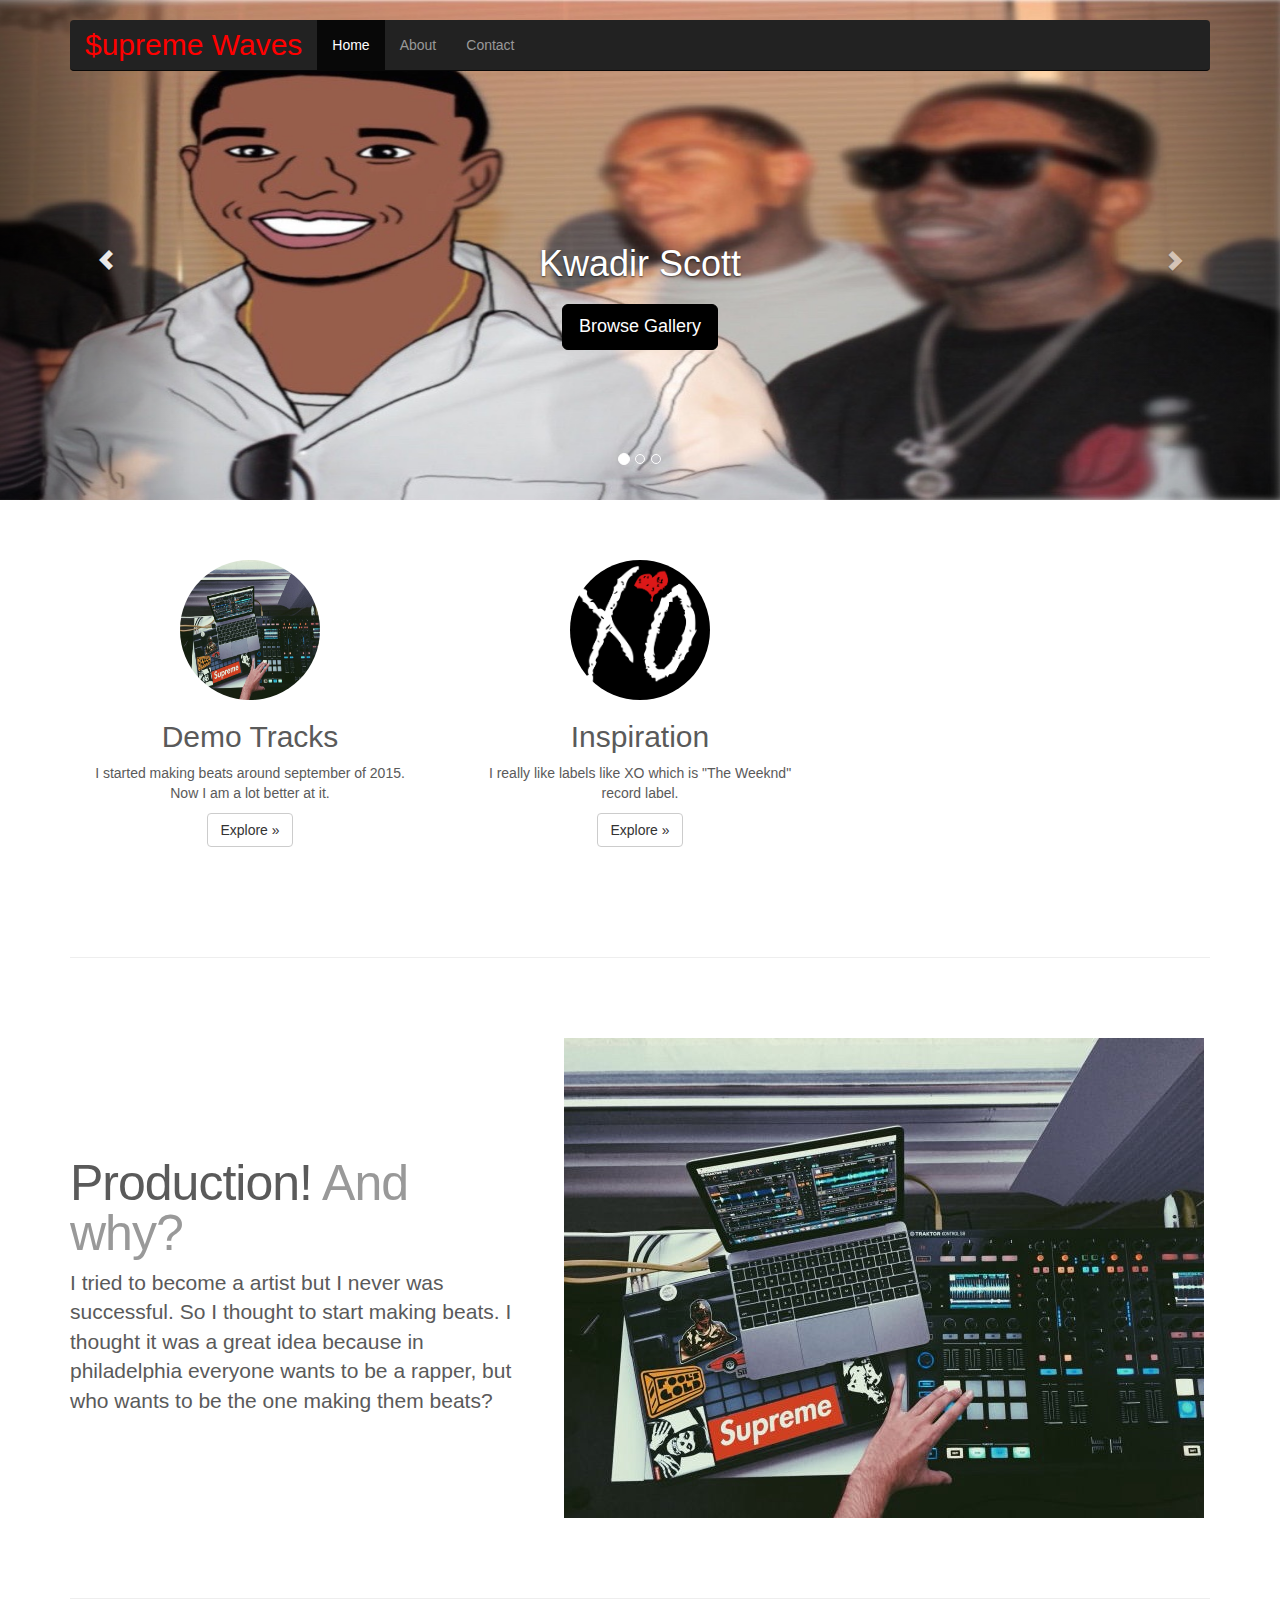
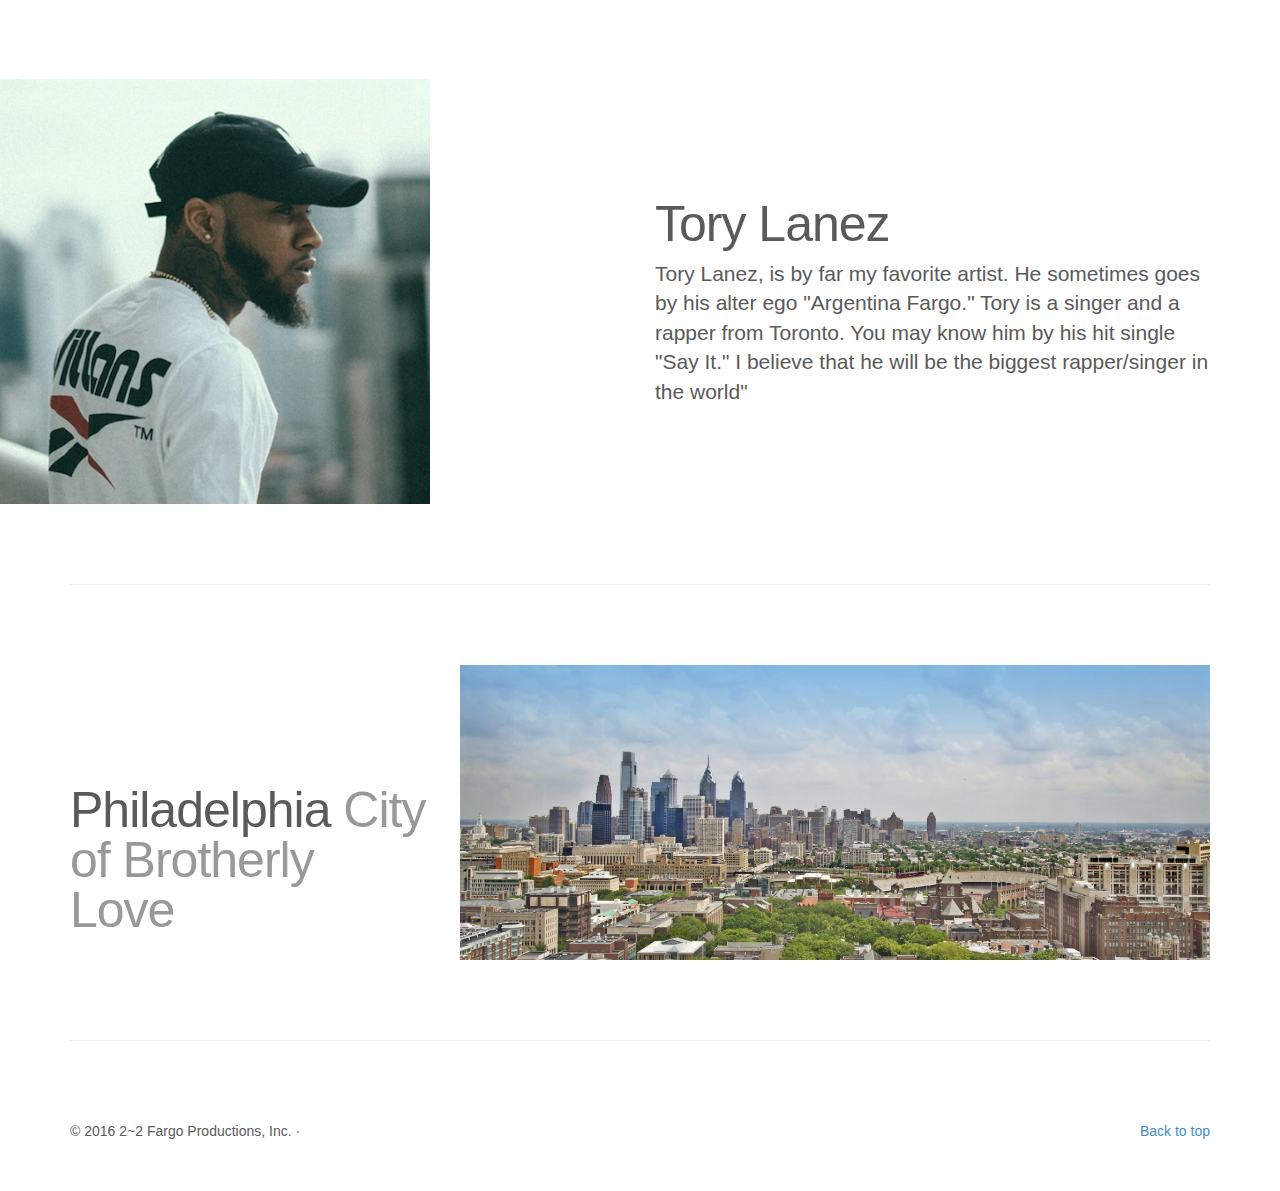
==== commit 7334d383: "finished" ====
--- a/index.html
+++ b/index.html
@@ -136,7 +136,7 @@
       <!--Three columns of text below the carousel-->
       <div class="row">
         <div class="col-lg-4">
-          <img class="img-circle" src="img/love-park-bkrist-900vp.jpg" alt="Generic placeholder image" width="140" height="140">
+          <img class="img-circle" src="img/IMG_2528.JPG" alt="Generic placeholder image" width="140" height="140">
           <h2>Demo Tracks</h2>
           <p>I started making beats around september of 2015. Now I am a lot better at it.</p>
           <p><a class="btn btn-default" href="demo.html" role="button">Explore &raquo;</a></p>
